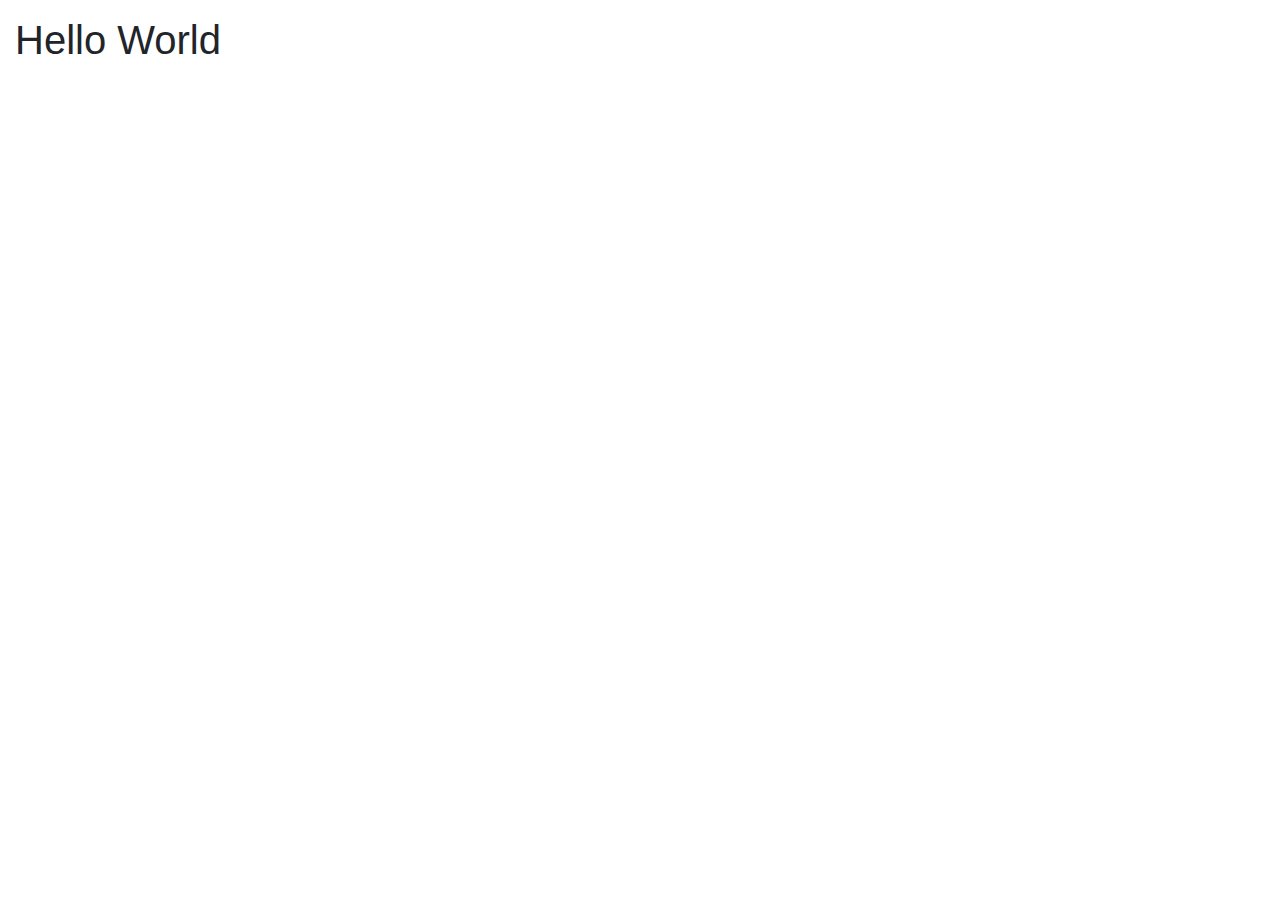
==== html/index.html @ 4803af95 "initial index.html" ====
<!doctype html>
<html lang="en">
  <head>
    <!-- Required meta tags -->
    <meta charset="utf-8">
    <meta name="viewport" content="width=device-width, initial-scale=1, shrink-to-fit=no">

    <!-- Bootstrap CSS -->
    <link rel="stylesheet" href="https://maxcdn.bootstrapcdn.com/bootstrap/4.0.0/css/bootstrap.min.css" integrity="sha384-Gn5384xqQ1aoWXA+058RXPxPg6fy4IWvTNh0E263XmFcJlSAwiGgFAW/dAiS6JXm" crossorigin="anonymous">

    <title>Hello, world!</title>
  </head>
  <body>
      <!--Navigasi Website-->
      <nav class="navbar">

      </nav>

      <!-- content -->
      <div class="container-fluid">
        <h1>Hello World</h1>
      </div>
    <!-- Footer -->

    <!-- Optional JavaScript -->
    <!-- jQuery first, then Popper.js, then Bootstrap JS -->
    <script src="https://code.jquery.com/jquery-3.2.1.slim.min.js" integrity="sha384-KJ3o2DKtIkvYIK3UENzmM7KCkRr/rE9/Qpg6aAZGJwFDMVNA/GpGFF93hXpG5KkN" crossorigin="anonymous"></script>
    <script src="https://cdnjs.cloudflare.com/ajax/libs/popper.js/1.12.9/umd/popper.min.js" integrity="sha384-ApNbgh9B+Y1QKtv3Rn7W3mgPxhU9K/ScQsAP7hUibX39j7fakFPskvXusvfa0b4Q" crossorigin="anonymous"></script>
    <script src="https://maxcdn.bootstrapcdn.com/bootstrap/4.0.0/js/bootstrap.min.js" integrity="sha384-JZR6Spejh4U02d8jOt6vLEHfe/JQGiRRSQQxSfFWpi1MquVdAyjUar5+76PVCmYl" crossorigin="anonymous"></script>
  </body>
</html>
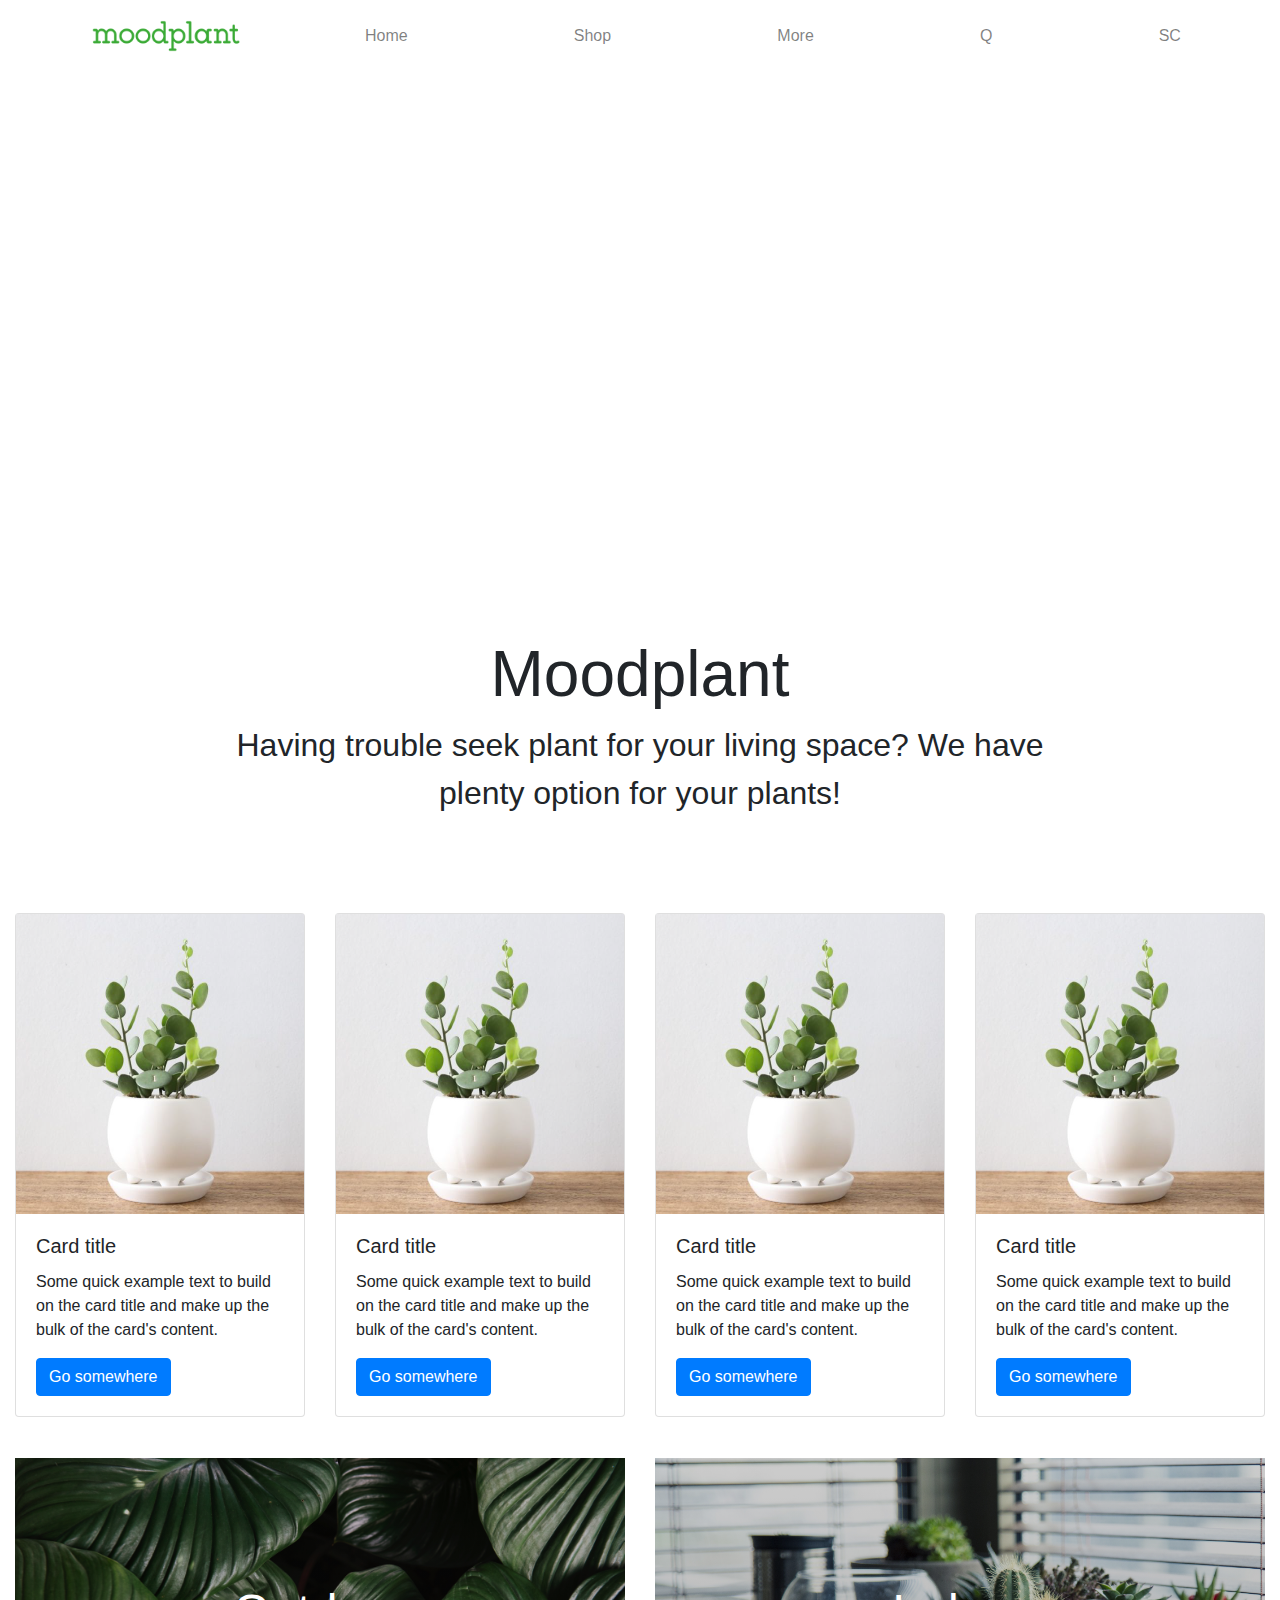
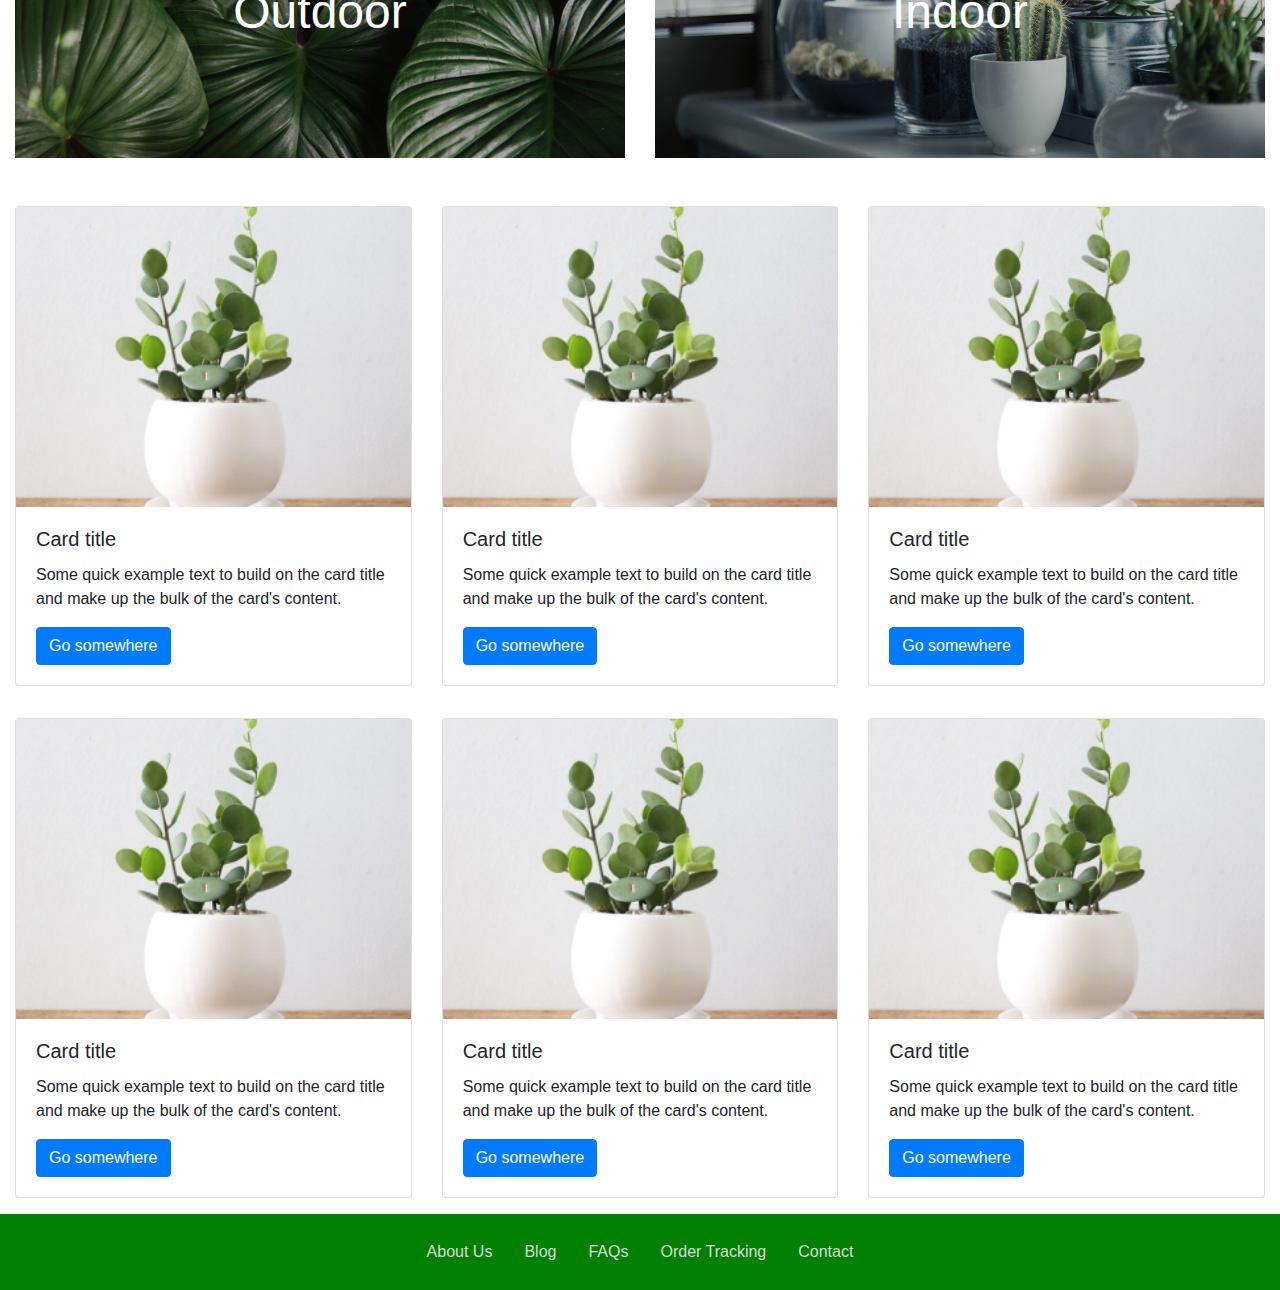
==== commit 0229b4bc: "fill signout,login. redesign landingpage and repath relative items" ====
--- a/html/index.html
+++ b/html/index.html
@@ -1,31 +1,247 @@
 <!doctype html>
 <html lang="en">
-  <head>
-    <!-- Required meta tags -->
-    <meta charset="utf-8">
-    <meta name="viewport" content="width=device-width, initial-scale=1, shrink-to-fit=no">
-
-    <!-- Bootstrap CSS -->
-    <link rel="stylesheet" href="https://maxcdn.bootstrapcdn.com/bootstrap/4.0.0/css/bootstrap.min.css" integrity="sha384-Gn5384xqQ1aoWXA+058RXPxPg6fy4IWvTNh0E263XmFcJlSAwiGgFAW/dAiS6JXm" crossorigin="anonymous">
-
-    <title>Hello, world!</title>
-  </head>
-  <body>
-      <!--Navigasi Website-->
-      <nav class="navbar">
-
+
+<head>
+  <!-- Required meta tags -->
+  <meta charset="utf-8">
+  <meta name="viewport" content="width=device-width, initial-scale=1, shrink-to-fit=no">
+
+  <!-- Bootstrap CSS -->
+  <link rel="stylesheet" href="https://maxcdn.bootstrapcdn.com/bootstrap/4.0.0/css/bootstrap.min.css" integrity="sha384-Gn5384xqQ1aoWXA+058RXPxPg6fy4IWvTNh0E263XmFcJlSAwiGgFAW/dAiS6JXm"
+    crossorigin="anonymous">
+  <link rel="stylesheet" href="../css/headfoot.css">
+  <link rel="stylesheet" href="../css/landpage.css">
+</head>
+
+<body>
+  <!--Navigasi Website-->
+  <nav class="navbar navbar-expand-md navbar-light sticky-top header-top">
+    <a class="navbar-brand" href="index.html">
+      <img src="../img/logo/moodplant-g2.png">
+    </a>
+    <button class="navbar-toggler" type="button" data-toggle="collapse" data-target=".kolapsin">
+      <span class="navbar-toggler-icon"></span>
+    </button>
+    <div class="collapse navbar-collapse kolapsin" id="collapsibleNavbar">
+      <ul class="navbar-nav nav-fill navthis">
+        <li class="nav-item">
+          <a class="nav-link" href="#">Home</a>
+        </li>
+        <li class="nav-item">
+          <a class="nav-link" href="#">Shop</a>
+        </li>
+        <li class="nav-item">
+          <a class="nav-link" href="#">More</a>
+        </li>
+        <li class="nav-item">
+          <a class="nav-link" href="#">Q</a>
+        </li>
+        <li class="nav-item">
+          <a class="nav-link" href="#">SC</a>
+        </li>
+      </ul>
+    </div>
+  </nav>
+
+  <!-- == CONTENT == -->
+
+  <!-- Header-->
+  <div class="container-fluid para-plant2">
+    <div class="row justify-content-center">
+      <div class="col-md-10">
+        <div class="text-center">
+          <h1 class="para-plant-cap">Welcome To Moodplant</h1>
+        </div>
+      </div>
+    </div>
+  </div>
+
+  <div class="container-fluid padding">
+    <div class="row padding justify-content-center text-center">
+      <div class="col-md-8 welcome">
+        <h2>Moodplant</h2>
+        <!-- Welcoming word-->
+        <p class="lead">Having trouble seek plant for your living space? We have plenty option for your plants!</p>
+      </div>
+    </div>
+    <div class="row padding">
+      <!-- Items -->
+      <!--item 1-->
+      <div class="col-6 col-sm-4 col-md-3">
+        <div class="card card-initiate">
+          <div id="plant1"></div>
+          <div class="card-body">
+            <h5 class="card-title">Card title</h5>
+            <p class="card-text">Some quick example text to build on the card title and make up the bulk of the card's content.</p>
+            <a href="#" class="btn btn-primary">Go somewhere</a>
+          </div>
+        </div>
+      </div>
+      <!--item 2-->
+      <div class="col-6 col-sm-4 col-md-3">
+        <div class="card card-initiate">
+          <div id="plant1"></div>
+          <div class="card-body">
+            <h5 class="card-title">Card title</h5>
+            <p class="card-text">Some quick example text to build on the card title and make up the bulk of the card's content.</p>
+            <a href="#" class="btn btn-primary">Go somewhere</a>
+          </div>
+        </div>
+      </div>
+      <!--item 3-->
+      <div class="col-6 col-sm-4 col-md-3">
+        <div class="card card-initiate">
+          <div id="plant1"></div>
+          <div class="card-body">
+            <h5 class="card-title">Card title</h5>
+            <p class="card-text">Some quick example text to build on the card title and make up the bulk of the card's content.</p>
+            <a href="#" class="btn btn-primary">Go somewhere</a>
+          </div>
+        </div>
+      </div>
+      <!--item 4-->
+      <div class="col-6 col-sm-4 col-md-3">
+        <div class="card card-initiate">
+          <div id="plant1"></div>
+          <div class="card-body">
+            <h5 class="card-title">Card title</h5>
+            <p class="card-text">Some quick example text to build on the card title and make up the bulk of the card's content.</p>
+            <a href="#" class="btn btn-primary">Go somewhere</a>
+          </div>
+        </div>
+      </div>
+    </div>
+  </div>
+
+  <!--Categorizing-->
+  <div class="container-fluid jumbo-categorize">
+    <div class="row">
+      <div class="col-sm-6">
+        <a href="#">
+          <div class="jumbotron jumbotron-fluid jumbo-outdoor">
+            <div class="caption-jumbo">
+              <h3 class="text-center">Outdoor</h3>
+            </div>
+          </div>
+        </a>
+      </div>
+      <div class="col-sm-6">
+        <a href="#">
+          <div class=" jumbotron jumbotron-fluid jumbo-indoor">
+            <div class="caption-jumbo">
+              <h3 class="text-center">Indoor</h3>
+            </div>
+          </div>
+        </a>
+      </div>
+    </div>
+  </div>
+
+  <!--Items 2-->
+  <div class="container-fluid padding">
+    <div class="row padding">
+      <!-- Items -->
+      <!--item 5-->
+      <div class="col-6 col-md-4">
+        <div class="card card-initiate">
+          <div id="plant2"></div>
+          <div class="card-body">
+            <h5 class="card-title">Card title</h5>
+            <p class="card-text">Some quick example text to build on the card title and make up the bulk of the card's content.</p>
+            <a href="#" class="btn btn-primary">Go somewhere</a>
+          </div>
+        </div>
+      </div>
+      <!--item 6-->
+      <div class="col-6 col-md-4">
+        <div class="card card-initiate">
+          <div id="plant2"></div>
+          <div class="card-body">
+            <h5 class="card-title">Card title</h5>
+            <p class="card-text">Some quick example text to build on the card title and make up the bulk of the card's content.</p>
+            <a href="#" class="btn btn-primary">Go somewhere</a>
+          </div>
+        </div>
+      </div>
+      <!--item 7-->
+      <div class="col-6 col-md-4">
+        <div class="card card-initiate">
+          <div id="plant2"></div>
+          <div class="card-body">
+            <h5 class="card-title">Card title</h5>
+            <p class="card-text">Some quick example text to build on the card title and make up the bulk of the card's content.</p>
+            <a href="#" class="btn btn-primary">Go somewhere</a>
+          </div>
+        </div>
+      </div>
+      <!--item 8-->
+      <div class="col-6 col-md-4">
+        <div class="card card-initiate">
+          <div id="plant2"></div>
+          <div class="card-body">
+            <h5 class="card-title">Card title</h5>
+            <p class="card-text">Some quick example text to build on the card title and make up the bulk of the card's content.</p>
+            <a href="#" class="btn btn-primary">Go somewhere</a>
+          </div>
+        </div>
+      </div>
+      <!--item 9-->
+      <div class="col-6 col-md-4">
+        <div class="card card-initiate">
+          <div id="plant2"></div>
+          <div class="card-body">
+            <h5 class="card-title">Card title</h5>
+            <p class="card-text">Some quick example text to build on the card title and make up the bulk of the card's content.</p>
+            <a href="#" class="btn btn-primary">Go somewhere</a>
+          </div>
+        </div>
+      </div>
+      <!--item 10-->
+      <div class="col-6 col-md-4">
+        <div class="card card-initiate">
+          <div id="plant2"></div>
+          <div class="card-body">
+            <h5 class="card-title">Card title</h5>
+            <p class="card-text">Some quick example text to build on the card title and make up the bulk of the card's content.</p>
+            <a href="#" class="btn btn-primary">Go somewhere</a>
+          </div>
+        </div>
+      </div>
+    </div>
+  </div>
+
+  <!-- Footer -->
+  <div class="for-footer justify-content-center">
+    <footer>
+      <nav class="navbar justify-content-center">
+        <ul class="nav">
+          <li class="nav-item">
+            <a class="nav-link" href="#">About Us</a>
+          </li>
+          <li class="nav-item">
+            <a class="nav-link" href="#">Blog</a>
+          </li>
+          <li class="nav-item">
+            <a class="nav-link" href="#">FAQs</a>
+          </li>
+          <li class="nav-item">
+            <a class="nav-link" href="#">Order Tracking</a>
+          </li>
+          <li class="nav-item">
+            <a class="nav-link" href="#">Contact</a>
+          </li>
+        </ul>
       </nav>
-
-      <!-- content -->
-      <div class="container-fluid">
-        <h1>Hello World</h1>
-      </div>
-    <!-- Footer -->
-
-    <!-- Optional JavaScript -->
-    <!-- jQuery first, then Popper.js, then Bootstrap JS -->
-    <script src="https://code.jquery.com/jquery-3.2.1.slim.min.js" integrity="sha384-KJ3o2DKtIkvYIK3UENzmM7KCkRr/rE9/Qpg6aAZGJwFDMVNA/GpGFF93hXpG5KkN" crossorigin="anonymous"></script>
-    <script src="https://cdnjs.cloudflare.com/ajax/libs/popper.js/1.12.9/umd/popper.min.js" integrity="sha384-ApNbgh9B+Y1QKtv3Rn7W3mgPxhU9K/ScQsAP7hUibX39j7fakFPskvXusvfa0b4Q" crossorigin="anonymous"></script>
-    <script src="https://maxcdn.bootstrapcdn.com/bootstrap/4.0.0/js/bootstrap.min.js" integrity="sha384-JZR6Spejh4U02d8jOt6vLEHfe/JQGiRRSQQxSfFWpi1MquVdAyjUar5+76PVCmYl" crossorigin="anonymous"></script>
-  </body>
+    </footer>
+  </div>
+  <!-- Optional JavaScript -->
+  <!-- jQuery first, then Popper.js, then Bootstrap JS -->
+  <script src="https://code.jquery.com/jquery-3.2.1.slim.min.js" integrity="sha384-KJ3o2DKtIkvYIK3UENzmM7KCkRr/rE9/Qpg6aAZGJwFDMVNA/GpGFF93hXpG5KkN"
+    crossorigin="anonymous"></script>
+  <script src="https://cdnjs.cloudflare.com/ajax/libs/popper.js/1.12.9/umd/popper.min.js" integrity="sha384-ApNbgh9B+Y1QKtv3Rn7W3mgPxhU9K/ScQsAP7hUibX39j7fakFPskvXusvfa0b4Q"
+    crossorigin="anonymous"></script>
+  <script src="https://maxcdn.bootstrapcdn.com/bootstrap/4.0.0/js/bootstrap.min.js" integrity="sha384-JZR6Spejh4U02d8jOt6vLEHfe/JQGiRRSQQxSfFWpi1MquVdAyjUar5+76PVCmYl"
+    crossorigin="anonymous"></script>
+</body>
+
 </html>--- a/css/headfoot.css
+++ b/css/headfoot.css
@@ -0,0 +1,59 @@
+
+.header-top{
+    height: 4.5em;
+    background-color: white;
+}
+
+.navthis {
+    width: 100%;
+}
+
+.kolapsin {
+    margin-left: 2%;
+    background: white;
+}
+
+.navbar-brand {
+    margin-left: 6%;
+}
+
+.navbar-brand img {
+    width: 200px;
+    height: auto;
+}
+
+footer {
+    background-color: green;
+}
+.for-footer .nav a {
+    font-size: 12pt;
+    margin-top: 10px;
+    margin-bottom: 10px;
+    color: rgb(219, 219, 219)
+}
+
+.for-footer .nav a:hover {
+    color: white;
+}
+
+/* Extra small devices (portrait phones, less than 576px)
+ No media query since this is the default in Bootstrap */
+
+/* Small devices (landscape phones, 576px and up) */
+@media (min-width: 576px) {
+    .navbar-brand img {
+        width: 150px;
+        height: auto;
+    }
+}
+
+/* Medium devices (tablets, 768px and up)*/
+@media (min-width: 768px) {
+
+ }
+
+/* Large devices (desktops, 992px and up) */
+@media (min-width: 992px) {}
+
+/* Extra large devices (large desktops, 1200px and up) */
+@media (min-width: 1200px) {}--- a/css/landpage.css
+++ b/css/landpage.css
@@ -0,0 +1,149 @@
+.para-plant {
+    background-image: url("../img/pict1-01.jpg");
+    min-height: 400px;
+    background-attachment: fixed;
+    background-size: cover;
+    background-repeat: no-repeat;
+    background-position: center;
+  }
+
+  .para-plant-cap {
+    margin: 2em 0 0 0;
+    padding: 0.5em;
+    font-size: 5em;
+    color: #FFF;
+    border: 10px white solid;
+    position: relative;
+  }
+
+  .para-plant2 {
+    background-image: url("../img/pict2-01.jpg");
+    background-attachment: fixed;
+    min-height: 500px;
+    background-size: cover;
+    background-repeat: no-repeat;
+    background-position: center;
+    transform: scale(0.9);
+    overflow: auto;
+  }
+
+  .para-plant3 {
+    background-image: url("../img/pict3-01.jpg");
+    min-height: 500px;
+    background-attachment: fixed;
+    background-size: cover;
+    background-repeat: no-repeat;
+    background-position: center;
+  }
+
+  .welcome {
+    margin: 5% 0 5% 0;
+  }
+
+  .welcome h2 {
+    font-size: 4em;
+  }
+
+  .welcome p {
+    font-size: 2em;
+  }
+
+  #plant1 {
+    height: 300px;
+    background-image: url("../img/indoor/1.png");
+    background-size: cover;
+    background-position: center;
+  }
+
+  #plant2 {
+    height: 300px;
+    background-image: url("../img/indoor/1.png");
+    background-size: cover;
+    background-position: center;
+    background-repeat: no-repeat
+  }
+
+  .card-initiate {
+    margin: 1em 0 1em 0;
+  }
+
+  .jumbo-categorize {
+    margin-top: 2%;
+  }
+
+  .jumbo-categorize a{
+    text-decoration: none;
+  }
+
+  .jumbo-outdoor {
+    background: linear-gradient(rgba(0, 0, 0, 0.2), rgba(0, 0, 0, 0.3)), url("../img/outdoor/outdoor1.jpg") no-repeat;
+    background-size: 100%;
+    background-position: center;
+    background-repeat: no-repeat;
+    height: 300px;
+    width: 100%;
+    text-decoration: none;
+    transition: background-size 0.3s ease-in-out;
+  }
+
+  .jumbo-outdoor:hover{
+    background: linear-gradient(rgba(0, 0, 0, 0.4), rgba(0, 0, 0, 0.8)), url("../img/outdoor/outdoor1.jpg") no-repeat;
+    background-size: 120%;
+    background-position: center;
+  }
+
+  .jumbo-indoor {
+    background: linear-gradient(rgba(0, 0, 0, 0.2), rgba(0, 0, 0, 0.3)), url("../img/indoor/indoor1.jpg") no-repeat;
+    background-size: 100%;
+    background-repeat: no-repeat;
+    background-position: center;
+    height: 300px;
+    width: 100%;
+    text-decoration: none;
+    transition: background-size 0.3s ease-in-out;
+  }
+
+  .jumbo-indoor:hover{
+    background: linear-gradient(rgba(0, 0, 0, 0.3), rgba(0, 0, 0, 0.8)), url("../img/indoor/indoor1.jpg") no-repeat;
+    background-size: 120%;
+    background-position: center;
+  }
+
+  .caption-jumbo h3{
+    color: white;
+    font-size: 3em;
+    margin-top: 10%;
+  }
+
+  /* Extra Small devices (landscape phones, 576px and down) */
+
+  @media (max-width: 576px) {
+    .para-plant-cap {
+      margin: 4em 0 0 0;
+      padding: 0.5em;
+      font-size: 3em;
+      color: #FFF;
+      border: 10px white solid;
+      position: relative;
+    }
+
+    .caption-jumbo h3{
+      margin-top: 17%;
+    }
+  }
+
+  /* Small devices (landscape phones, 576px and up) */
+
+  @media (min-width: 576px) {}
+
+  /* Medium devices (tablets, 768px and up)*/
+
+  @media (min-width: 768px) {}
+
+  /* Large devices (desktops, 992px and up) */
+
+  @media (min-width: 992px) {}
+
+  /* Extra large devices (large desktops, 1200px and up) */
+
+  @media (min-width: 1200px) {}